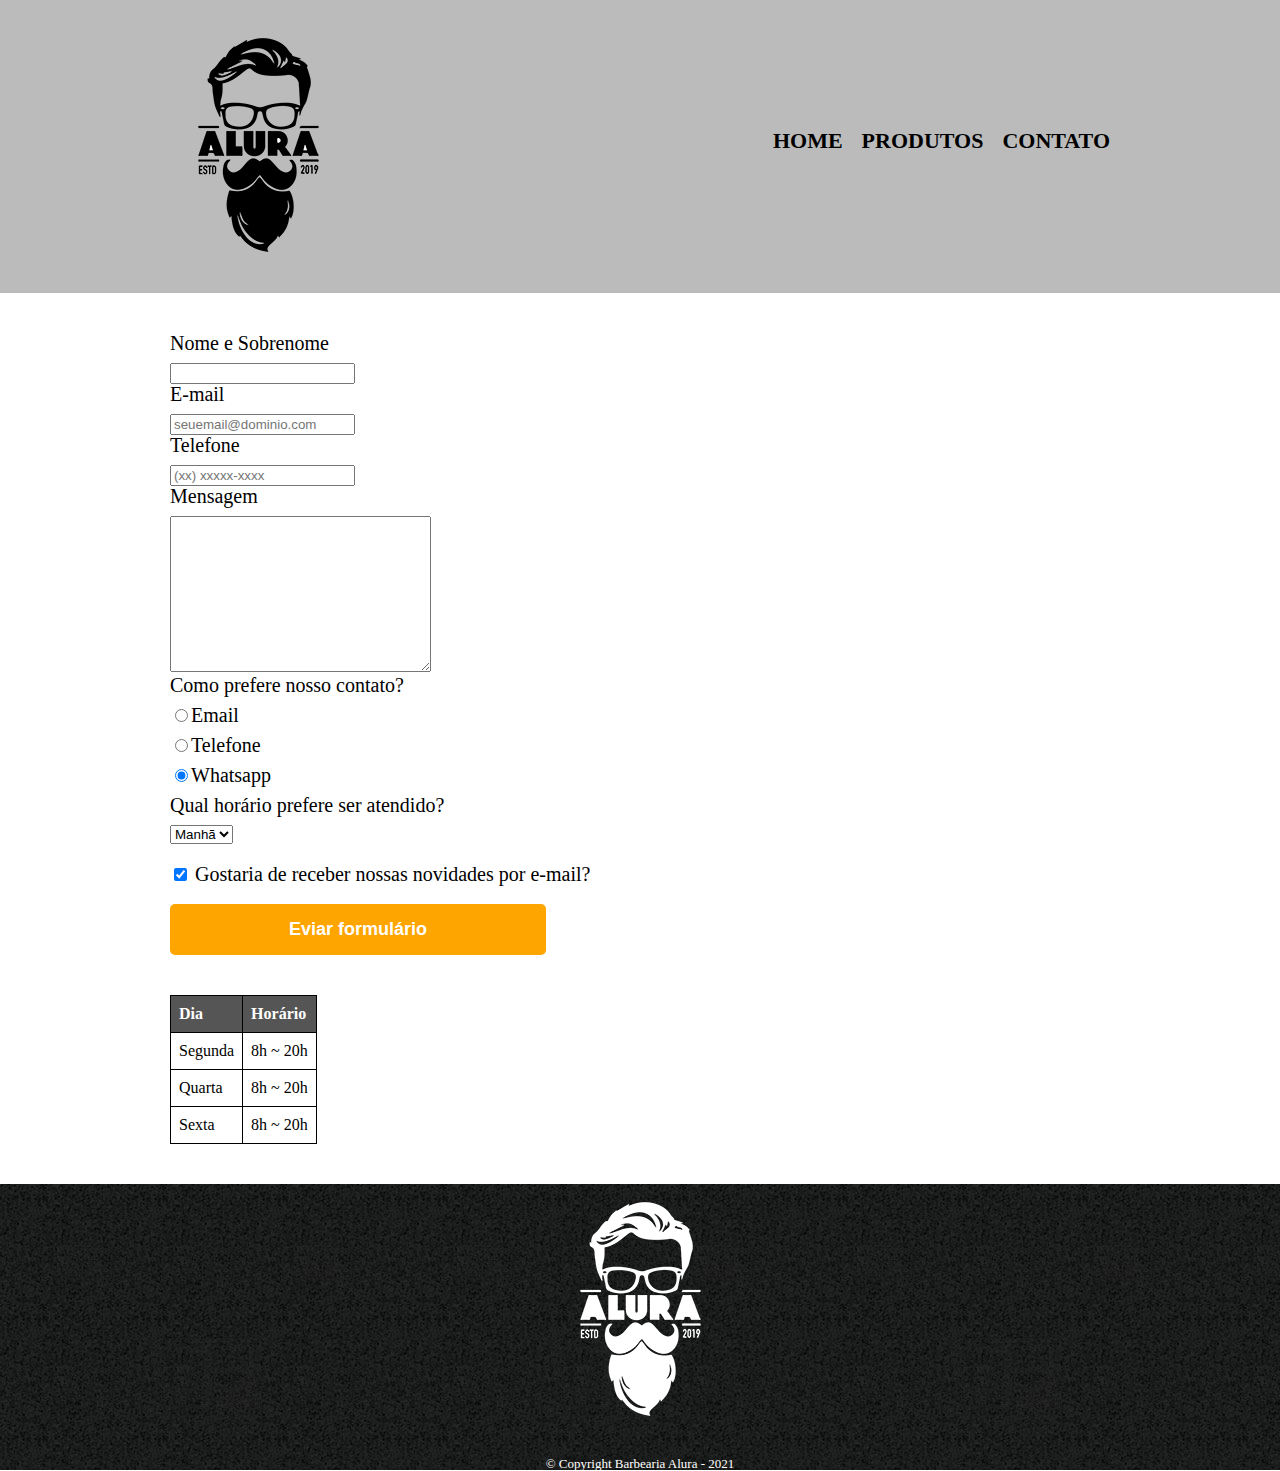
==== contato.html @ 017935bd "Aula 3" ====
<!DOCTYPE html>
<html lang="pt-BR">
<head>
    <meta charset="UTF-8">
    <meta http-equiv="X-UA-Compatible" content="IE=edge">
    <meta name="viewport" content="width=device-width, initial-scale=1.0">
    <title>Contato - Barbearia Alura</title>
    <link rel="stylesheet" href="./assets/CSS/reset.css">
    <link rel="stylesheet" href="./assets/CSS/style.css">
    
</head>
<body>
    <header>
        <div class="caixa">
            <h1><img src="./assets/IMG/logo.png" alt="Logo da Barbearia da Alura"></h1>

            <nav>
                <ul>
                    <li><a href="index.html" title="Página inicial">Home</a></li>
                    <li><a href="produtos.html">Produtos</a></li>
                    <li><a href="contato.html">Contato</a></li>
                </ul>
            </nav>
        </div>
    </header>
    <main>
        <form>
            <label for="nomesobrenome">Nome e Sobrenome</label>
            <input type="text" id="nomesobrenome" class=".input-padrao" required>

            <label for="email">E-mail</label>
            <input type="email" id="email" class=".input-padrao" required placeholder="seuemail@dominio.com">

            <label for="telefone">Telefone</label>
            <input type="tel" id="telefone" class=".input-padrao" required placeholder="(xx) xxxxx-xxxx">

            <label for="mensagem">Mensagem</label>
            <textarea id="mensagem" cols="30" rows="10"></textarea>
            
            <fieldset>
                <legend>Como prefere nosso contato?</legend>

                <label for="radio-email"><input type="radio" name="contato" value="email" id="radio-email">Email</label>
                
                <label for="radio-telefone"><input type="radio" name="contato" value="telefone" id="radio-telefone">Telefone</label>
                
                <label for="radio-whatsapp"><input type="radio" name="contato" value="whatsapp" id="radio-whatsapp" checked>Whatsapp</label>
            </fieldset>

            <fieldset>
                <legend>Qual horário prefere ser atendido?</legend>
                <select>
                    <option>Manhã</option>
                    <option>Tarde</option>
                    <option>Noite</option>
                </select>
            </fieldset>

            <label class="checkbox"><input type="checkbox" checked> Gostaria de receber nossas novidades por e-mail?</label>

            <input type="submit" value="Eviar formulário" class="enviar">
        </form>

        <table>
            <thead>
                <tr>
                    <td>Dia</td>
                    <td>Horário</td>
                </tr>
            </thead>
            <tbody>
                <tr>
                    <td>Segunda </td>
                    <td>8h ~ 20h</td>
                </tr>
                <tr>
                    <td>Quarta</td>
                    <td>8h ~ 20h</td>
                </tr>
                <tr>
                    <td>Sexta</td>
                    <td>8h ~ 20h</td>
                </tr>
            </tbody>
        </table>
    </main>
        
    <footer>
        <img src="./assets/IMG/logo-branco.png" alt="Logo da Barbearia da Alura">
        <p class="copyright">&copy; Copyright Barbearia Alura - 2021</p>
    </footer>    
</body>
</html>
---- assets/CSS/style.css ----
header {
    background: #BBBBBB;
    padding: 20px 0;
}

.caixa {
    position: relative;
    width:  940px;
    margin: 0 auto;
}

nav {
    position: absolute;
    top: 110px;
    right: 0;
}

nav li {
    display: inline;
    margin: 0 0 0 15px;
}

nav a {
    text-transform: uppercase;
    color: black;
    font-weight: bold;
    font-size: 22px;
    text-decoration: none;

}

nav a:hover {
    color: darkgoldenrod;
    text-decoration: underline;

}

.produtos {
    width:  940px;
    margin: 0 auto;
    padding: 50px 0;
}

.produtos li {
    display: inline-block;
    text-align: center;
    width: 30%;
    vertical-align: top;
    margin: 0 1.5%;
    padding: 30px 20px;
    box-sizing: border-box;
    border: 2px solid #000;
    border-radius: 10px;
}

.produtos li:hover {
    border-color: darkgoldenrod;
}

.produtos li:hover h2 {
    font-size: 34px;
}

.produtos li:active {
    border-color: #088C19;
}

.produtos h2 {
    font-size: 30px;
    font-weight: bold;
}

.produto-descricao {
    font-size: 18px;
}

.produto-preco {
    font-size:  22px;
    font-weight: bold;
    margin-top: 10px;
}

footer {
    text-align: center;
    background: url("../IMG/bg.jpg");
}

.copyright {
    color: white;
    font-size: 13px;
    margin: 20px 0 0 ;
}

main {
    width: 940px;
    margin: 0 auto;
}

form {
    margin: 40px 0;
}

form label, form legend {
    display: block;
    font-size: 20px;
    margin: 0 0 10px;
}

.input-padrao {
    display: block;
    margin: 0 0 20px;
    padding: 10px 25px;
    width: 50%;
}

.checkbox {
    margin: 20px 0;
}

.enviar {
    width: 40%;
    padding: 15px 0;
    background: orange;
    color: white;
    font-weight: bold;
    font-size: 18px;
    border: none;
    border-radius: 5px;
    transition: 0.5s all;
    cursor: pointer;
}

.enviar:hover {
    background: darkorange;
    transform: scale(1.2);
}

table {
    margin: 20px 0 40px;
}

thead {
    background: #555;
    color: white;
    font-weight: bold;
}

td, th {
    border: 1px solid #000;
    padding: 10px 8px;
}
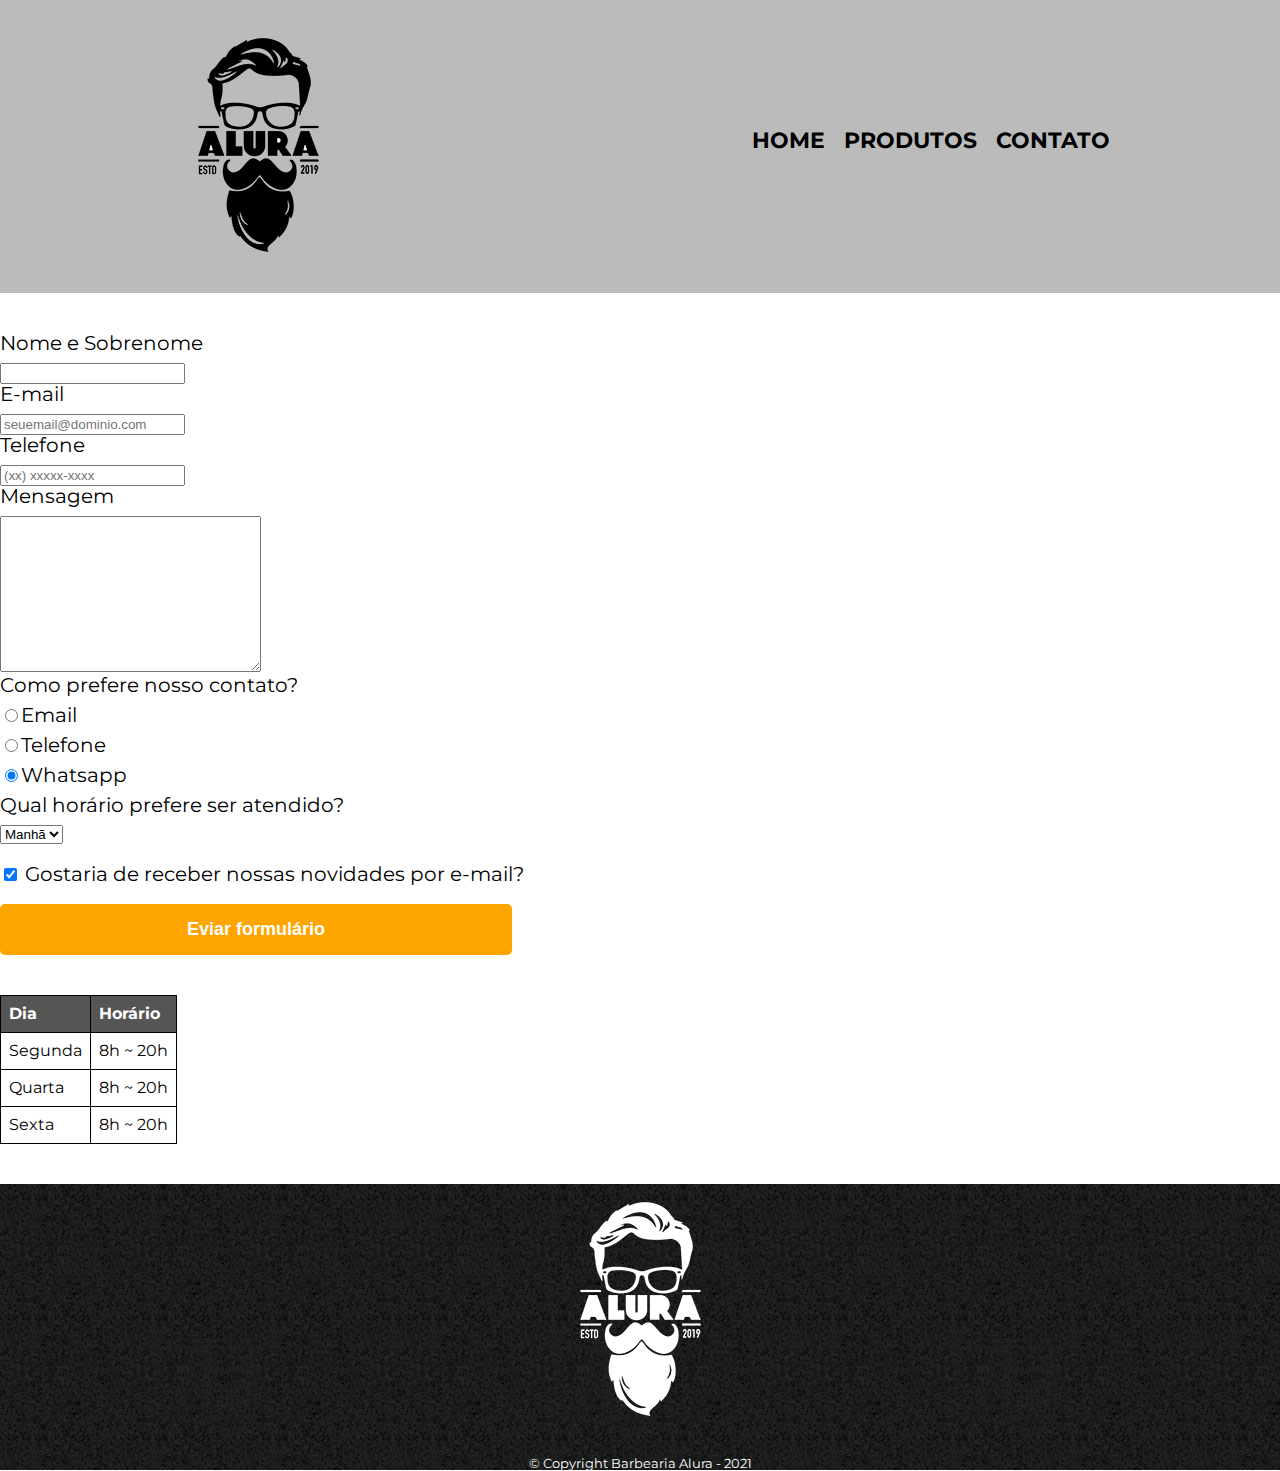
==== commit ce3488b6: "Aula 4" ====
--- a/contato.html
+++ b/contato.html
@@ -7,6 +7,8 @@
     <title>Contato - Barbearia Alura</title>
     <link rel="stylesheet" href="./assets/CSS/reset.css">
     <link rel="stylesheet" href="./assets/CSS/style.css">
+    <link rel="preconnect" href="https://fonts.gstatic.com">
+<link href="https://fonts.googleapis.com/css2?family=Montserrat&display=swap" rel="stylesheet">
     
 </head>
 <body>
--- a/assets/CSS/style.css
+++ b/assets/CSS/style.css
@@ -1,3 +1,7 @@
+body {
+    font-family: 'Montserrat', sans-serif;
+}
+
 
 header {
     background: #BBBBBB;
@@ -93,8 +97,7 @@
 }
 
 main {
-    width: 940px;
-    margin: 0 auto;
+    
 }
 
 form {
@@ -149,4 +152,124 @@
 td, th {
     border: 1px solid #000;
     padding: 10px 8px;
+}
+
+/* css da página inicial */
+
+.banner {
+    width: 100%;
+}
+
+.titulo-principal {
+    text-align: center;
+    font-size: 2em;
+    margin: 0 0 1em;
+    clear: left;
+}
+
+.principal {
+    padding: 3em 0;
+    background: #FEFEFE;
+    width: 940px;
+    margin: 0 auto;
+}
+
+.principal p {
+    padding: 1em 0;
+}
+
+.principal strong {
+    font-weight: bold;
+}
+
+.principal em {
+    font-style: italic;
+}
+
+.utensilios {
+    width: 120px;
+    float: left;
+    margin: 0 20px 20px 0;
+}
+
+.mapa {
+    padding: 3em 0;
+    background: linear-gradient(#FEFEFE, #888);
+}
+
+.mapa-conteudo {
+    width: 940px;
+    margin: 0 auto;
+}
+
+.mapa p {
+    margin: 2em 0;
+    text-align: center;
+}
+
+.beneficios {
+    padding: 3em 0;
+    background: #888;
+}
+
+.conteudo-beneficios {
+    width: 640px;
+    margin: 0 auto;
+}
+
+.lista-beneficios {
+    width: 40%;
+    display: inline-block;
+    vertical-align: top;
+}
+
+.itens {
+    line-height: 1.5;
+}
+
+.itens:first-child {
+    font-weight: bold;
+}
+
+.itens:before {
+    content: "★";
+}
+
+.imagem-beneficios {
+    width: 60%;
+    opacity: 1;
+    transition: 400ms;
+    box-shadow: 10px 10px 5px 5px #000;
+}
+
+.imagem-beneficios:hover {
+    opacity: 0.7;
+}
+
+.video {
+    width: 560px;
+    margin: 2em auto;
+}
+
+@media screen and (max-width: 480px) {
+    .caixa, .principal, .conteudo-beneficios, .mapa-conteudo, .video {
+        width: auto;
+    }
+
+    h1 {
+        text-align: center;
+    }
+
+    nav {
+        position: static;
+    }
+
+    .lista-beneficios, .imagem-beneficios {
+        width: 100%;
+    }
+
+    .produtos, .produtos li {
+        width: 100%;
+        margin: 0;
+    }
 }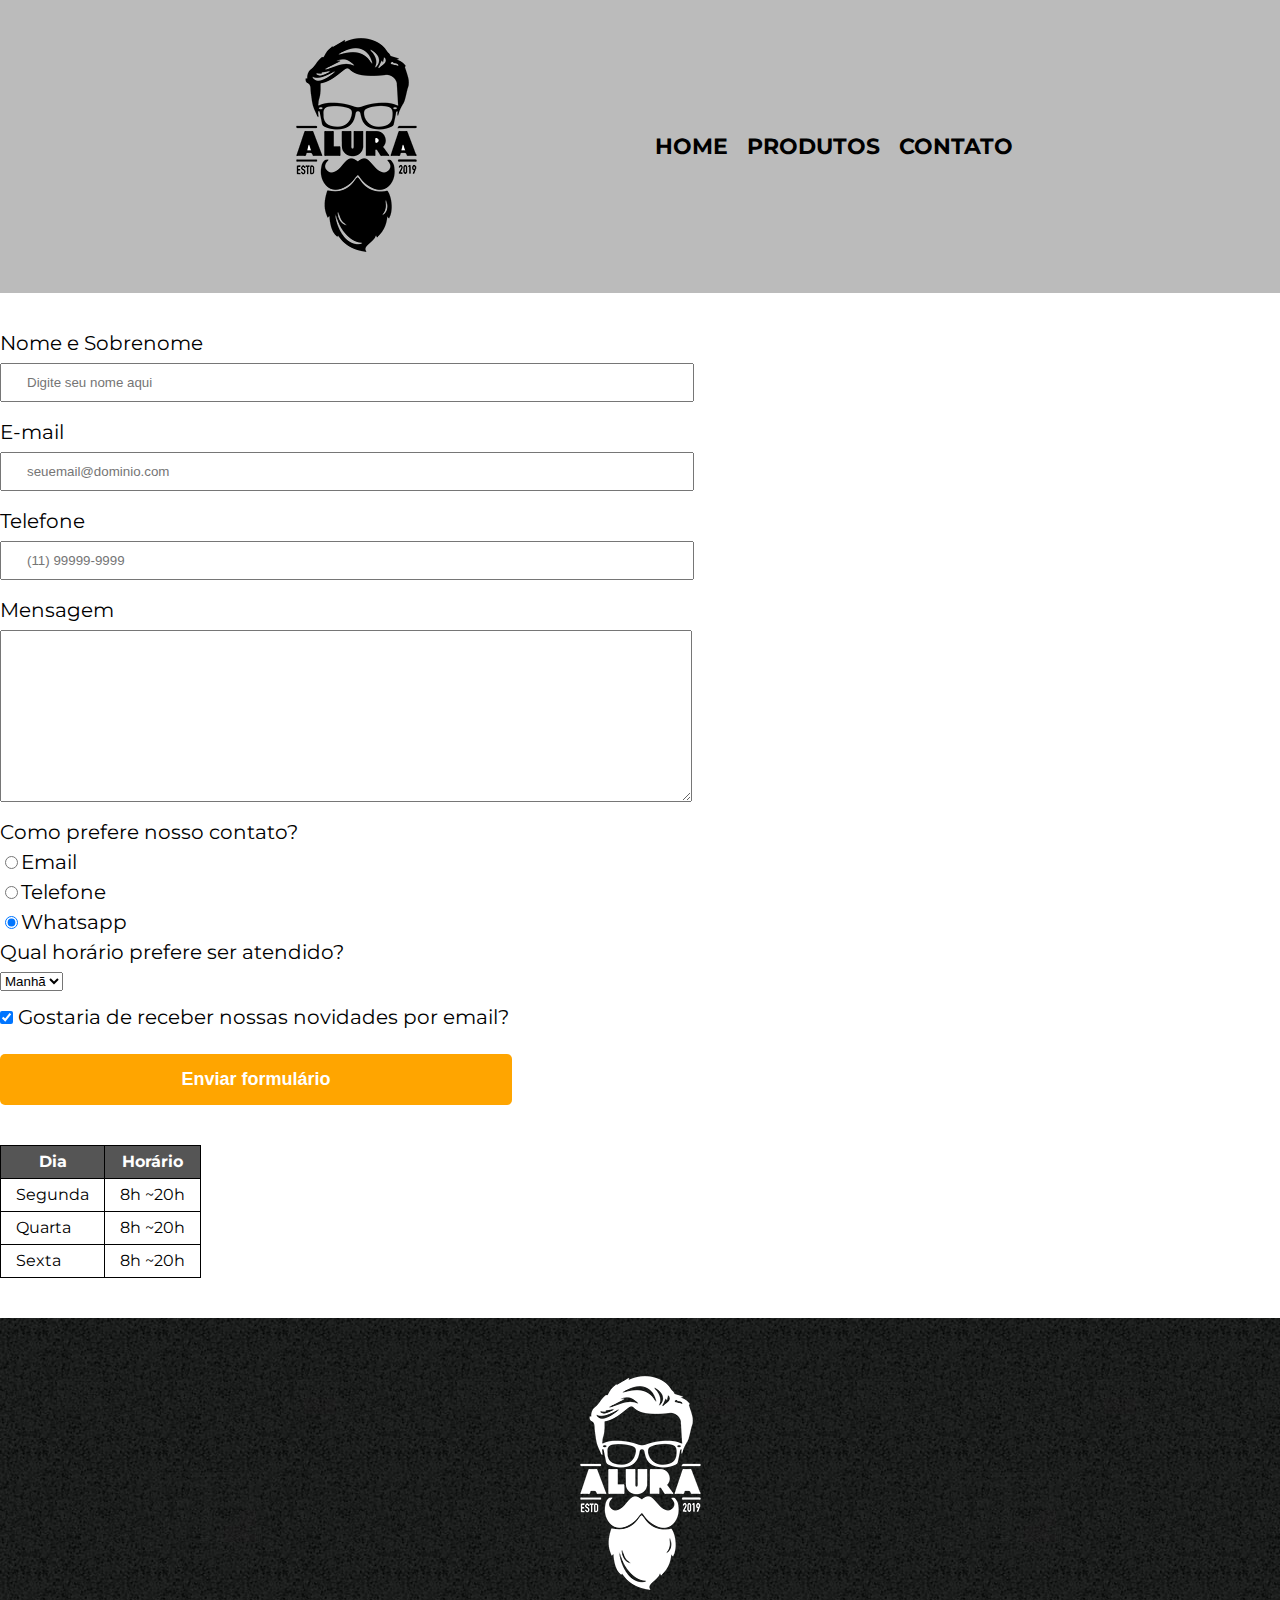
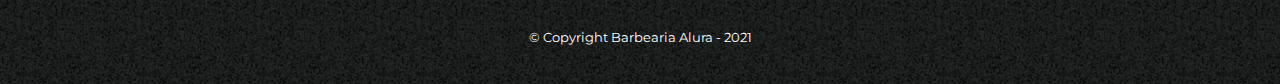
==== commit 99fa6686: "Atualizado" ====
--- a/contato.html
+++ b/contato.html
@@ -1,5 +1,6 @@
 <!DOCTYPE html>
 <html lang="pt-BR">
+
 <head>
     <meta charset="UTF-8">
     <meta http-equiv="X-UA-Compatible" content="IE=edge">
@@ -7,10 +8,12 @@
     <title>Contato - Barbearia Alura</title>
     <link rel="stylesheet" href="./assets/CSS/reset.css">
     <link rel="stylesheet" href="./assets/CSS/style.css">
+
     <link rel="preconnect" href="https://fonts.gstatic.com">
-<link href="https://fonts.googleapis.com/css2?family=Montserrat&display=swap" rel="stylesheet">
-    
+    <link href="https://fonts.googleapis.com/css2?family=Montserrat&display=swap" rel="stylesheet">
+
 </head>
+
 <body>
     <header>
         <div class="caixa">
@@ -28,68 +31,75 @@
     <main>
         <form>
             <label for="nomesobrenome">Nome e Sobrenome</label>
-            <input type="text" id="nomesobrenome" class=".input-padrao" required>
+            <input type="text" id="nomesobrenome" placeholder="Digite seu nome aqui" class="input-padrao" required>
 
             <label for="email">E-mail</label>
-            <input type="email" id="email" class=".input-padrao" required placeholder="seuemail@dominio.com">
+            <input type="email" name="email" id="email" placeholder="seuemail@dominio.com" class="input-padrao"
+                required>
 
             <label for="telefone">Telefone</label>
-            <input type="tel" id="telefone" class=".input-padrao" required placeholder="(xx) xxxxx-xxxx">
+            <input type="tel" name="telefone" id="telefone" placeholder="(11) 99999-9999" class="input-padrao" required>
 
             <label for="mensagem">Mensagem</label>
-            <textarea id="mensagem" cols="30" rows="10"></textarea>
-            
+            <textarea name="" id="mensagem" cols="30" rows="10" class="input-padrao" required></textarea>
+
             <fieldset>
                 <legend>Como prefere nosso contato?</legend>
+                <label for="raio-email"><input type="radio" name="contato" id="radio-email" value="email">Email</label>
 
-                <label for="radio-email"><input type="radio" name="contato" value="email" id="radio-email">Email</label>
-                
-                <label for="radio-telefone"><input type="radio" name="contato" value="telefone" id="radio-telefone">Telefone</label>
-                
-                <label for="radio-whatsapp"><input type="radio" name="contato" value="whatsapp" id="radio-whatsapp" checked>Whatsapp</label>
+                <label for="radio-telefone"><input type="radio" name="contato" id="radio-telefone"
+                        value="telefone">Telefone </label>
+
+                <label for="radio-whatsapp"><input type="radio" name="contato" id="radio-whatsapp"
+                        checked>Whatsapp</label>
             </fieldset>
 
             <fieldset>
                 <legend>Qual horário prefere ser atendido?</legend>
-                <select>
-                    <option>Manhã</option>
-                    <option>Tarde</option>
-                    <option>Noite</option>
+                <select name="" id="">
+                    <option value="">Manhã</option>
+                    <option value="">Tarde</option>
+                    <option value="">Noite</option>
                 </select>
             </fieldset>
 
-            <label class="checkbox"><input type="checkbox" checked> Gostaria de receber nossas novidades por e-mail?</label>
+            <label for="checkbox"><input type="checkbox" name="" id="" class="checkbox" checked> Gostaria de receber
+                nossas
+                novidades por email?</label>
 
-            <input type="submit" value="Eviar formulário" class="enviar">
+
+
+            <input type="submit" value="Enviar formulário" class="enviar">
+
         </form>
 
         <table>
             <thead>
                 <tr>
-                    <td>Dia</td>
-                    <td>Horário</td>
+                    <th>Dia</th>
+                    <th>Horário</th>
                 </tr>
             </thead>
             <tbody>
                 <tr>
-                    <td>Segunda </td>
-                    <td>8h ~ 20h</td>
+                    <td>Segunda</td>
+                    <td>8h ~20h</td>
                 </tr>
                 <tr>
                     <td>Quarta</td>
-                    <td>8h ~ 20h</td>
+                    <td>8h ~20h</td>
                 </tr>
                 <tr>
                     <td>Sexta</td>
-                    <td>8h ~ 20h</td>
+                    <td>8h ~20h</td>
                 </tr>
             </tbody>
         </table>
     </main>
-        
     <footer>
         <img src="./assets/IMG/logo-branco.png" alt="Logo da Barbearia da Alura">
         <p class="copyright">&copy; Copyright Barbearia Alura - 2021</p>
-    </footer>    
+    </footer>
 </body>
+
 </html>--- a/assets/CSS/style.css
+++ b/assets/CSS/style.css
@@ -1,23 +1,119 @@
 body {
-    font-family: 'Montserrat', sans-serif;
-}
-
-
+    font-family: "Montserrat", sans-serif;
+}
+/* -------------HOME-------------- */
+.banner {
+    width: 100%;
+}
+
+.titulo-principal {
+    text-align: center;
+    font-size: 2em;
+    margin: 0 0 1em;
+    /* font-weight: bold; */
+    clear: left;
+}
+
+.principal {
+    padding: 3em 0;
+    background: #fefefe;
+    width: 940px;
+    margin: 0 auto;
+}
+
+.principal p {
+    margin: 0 0 1em;
+}
+
+.principal strong {
+    font-weight: bold;
+}
+
+.principal em {
+    font-style: italic;
+}
+
+.utensilios {
+    width: 120px;
+    float: left;
+    margin: 0 20px 20px 0;
+}
+
+/* MAPA */
+.mapa {
+    padding: 3em 0;
+    background: linear-gradient(#fefefe, #888888);
+}
+
+.mapa p {
+    margin: 0 0 2em;
+    text-align: center;
+}
+
+.mapa-conteudo {
+    width: 940px;
+    margin: 0 auto;
+}
+
+/* VIDEO */
+.video {
+    width: 560px;
+    margin: 2em auto;
+}
+
+/* BENEFICIOS */
+.beneficios {
+    padding: 3em 0;
+    background: #888888;
+}
+
+.conteudo-beneficios {
+    width: 640px;
+    margin: 0 auto;
+}
+
+.lista-beneficios {
+    width: 40%;
+    display: inline-block;
+    vertical-align: top;
+}
+
+.imagem-beneficios {
+    width: 60%;
+    opacity: 1;
+    transition: 0.4s;
+    box-shadow: 10px 10px 20px#000;
+}
+.imagem-beneficios:hover {
+    opacity: 0.7;
+}
+
+.itens {
+    line-height: 1.5em;
+}
+
+.itens::before {
+    content: "★";
+}
+
+.itens:first-child {
+    font-weight: bold;
+}
+
+/* ------------PRODUTOS----------- */
+/* CABEÇALHO */
 header {
-    background: #BBBBBB;
+    background: #bbbbbb;
     padding: 20px 0;
 }
 
 .caixa {
-    position: relative;
-    width:  940px;
-    margin: 0 auto;
-}
-
-nav {
-    position: absolute;
-    top: 110px;
-    right: 0;
+    display: flex;
+    justify-content: space-around;
+    align-items: center;
+    flex-flow: row wrap;
+    width: 940px;
+    margin: 0 auto;
 }
 
 nav li {
@@ -31,22 +127,21 @@
     font-weight: bold;
     font-size: 22px;
     text-decoration: none;
-
 }
 
 nav a:hover {
-    color: darkgoldenrod;
+    color: rgb(105, 77, 0);
     text-decoration: underline;
-
-}
-
+}
+
+/* PRODUTOS */
 .produtos {
-    width:  940px;
+    width: 940px;
     margin: 0 auto;
     padding: 50px 0;
 }
-
 .produtos li {
+    cursor: pointer;
     display: inline-block;
     text-align: center;
     width: 30%;
@@ -54,57 +149,62 @@
     margin: 0 1.5%;
     padding: 30px 20px;
     box-sizing: border-box;
-    border: 2px solid #000;
-    border-radius: 10px;
+    border: #000 solid 2px;
+    border-radius: 5%;
 }
 
 .produtos li:hover {
-    border-color: darkgoldenrod;
+    border-color: rgb(105, 77, 0);
+}
+
+.produtos li:active {
+    border-color: rgb(38, 128, 5);
 }
 
 .produtos li:hover h2 {
     font-size: 34px;
 }
 
-.produtos li:active {
-    border-color: #088C19;
-}
-
 .produtos h2 {
     font-size: 30px;
     font-weight: bold;
 }
 
 .produto-descricao {
-    font-size: 18px;
+    text-decoration: none;
 }
 
 .produto-preco {
-    font-size:  22px;
-    font-weight: bold;
-    margin-top: 10px;
-}
-
+    font-size: 22px;
+    font-weight: bold;
+    margin: 10px 0 0;
+    color: #000000;
+    text-decoration: none;
+}
+
+/* FOOTER */
 footer {
     text-align: center;
     background: url("../IMG/bg.jpg");
+    padding: 40px 0;
 }
 
 .copyright {
-    color: white;
+    color: #fff;
     font-size: 13px;
-    margin: 20px 0 0 ;
-}
-
+    margin-top: 20px;
+}
+
+/* ----------CONTATO----------- */
 main {
-    
 }
 
 form {
     margin: 40px 0;
 }
 
-form label, form legend {
+form label,
+form legend {
     display: block;
     font-size: 20px;
     margin: 0 0 10px;
@@ -131,14 +231,15 @@
     border: none;
     border-radius: 5px;
     transition: 0.5s all;
-    cursor: pointer;
 }
 
 .enviar:hover {
     background: darkorange;
-    transform: scale(1.2);
-}
-
+    cursor: pointer;
+    transform: scale(1.1);
+}
+
+/* TABELA */
 table {
     margin: 20px 0 40px;
 }
@@ -149,110 +250,20 @@
     font-weight: bold;
 }
 
-td, th {
-    border: 1px solid #000;
-    padding: 10px 8px;
-}
-
-/* css da página inicial */
-
-.banner {
-    width: 100%;
-}
-
-.titulo-principal {
-    text-align: center;
-    font-size: 2em;
-    margin: 0 0 1em;
-    clear: left;
-}
-
-.principal {
-    padding: 3em 0;
-    background: #FEFEFE;
-    width: 940px;
-    margin: 0 auto;
-}
-
-.principal p {
-    padding: 1em 0;
-}
-
-.principal strong {
-    font-weight: bold;
-}
-
-.principal em {
-    font-style: italic;
-}
-
-.utensilios {
-    width: 120px;
-    float: left;
-    margin: 0 20px 20px 0;
-}
-
-.mapa {
-    padding: 3em 0;
-    background: linear-gradient(#FEFEFE, #888);
-}
-
-.mapa-conteudo {
-    width: 940px;
-    margin: 0 auto;
-}
-
-.mapa p {
-    margin: 2em 0;
-    text-align: center;
-}
-
-.beneficios {
-    padding: 3em 0;
-    background: #888;
-}
-
-.conteudo-beneficios {
-    width: 640px;
-    margin: 0 auto;
-}
-
-.lista-beneficios {
-    width: 40%;
-    display: inline-block;
-    vertical-align: top;
-}
-
-.itens {
-    line-height: 1.5;
-}
-
-.itens:first-child {
-    font-weight: bold;
-}
-
-.itens:before {
-    content: "★";
-}
-
-.imagem-beneficios {
-    width: 60%;
-    opacity: 1;
-    transition: 400ms;
-    box-shadow: 10px 10px 5px 5px #000;
-}
-
-.imagem-beneficios:hover {
-    opacity: 0.7;
-}
-
-.video {
-    width: 560px;
-    margin: 2em auto;
-}
-
+td,
+th {
+    border: 1px solid black;
+    padding: 8px 15px;
+}
+
+/* MEDIA */
 @media screen and (max-width: 480px) {
-    .caixa, .principal, .conteudo-beneficios, .mapa-conteudo, .video {
+    .caixa,
+    .principal,
+    .conteudo-beneficios,
+    .mapa-conteudo,
+    .video,
+    .produtos img {
         width: auto;
     }
 
@@ -264,12 +275,8 @@
         position: static;
     }
 
-    .lista-beneficios, .imagem-beneficios {
+    .lista-beneficios,
+    .imagem-beneficios {
         width: 100%;
     }
-
-    .produtos, .produtos li {
-        width: 100%;
-        margin: 0;
-    }
-}+}
